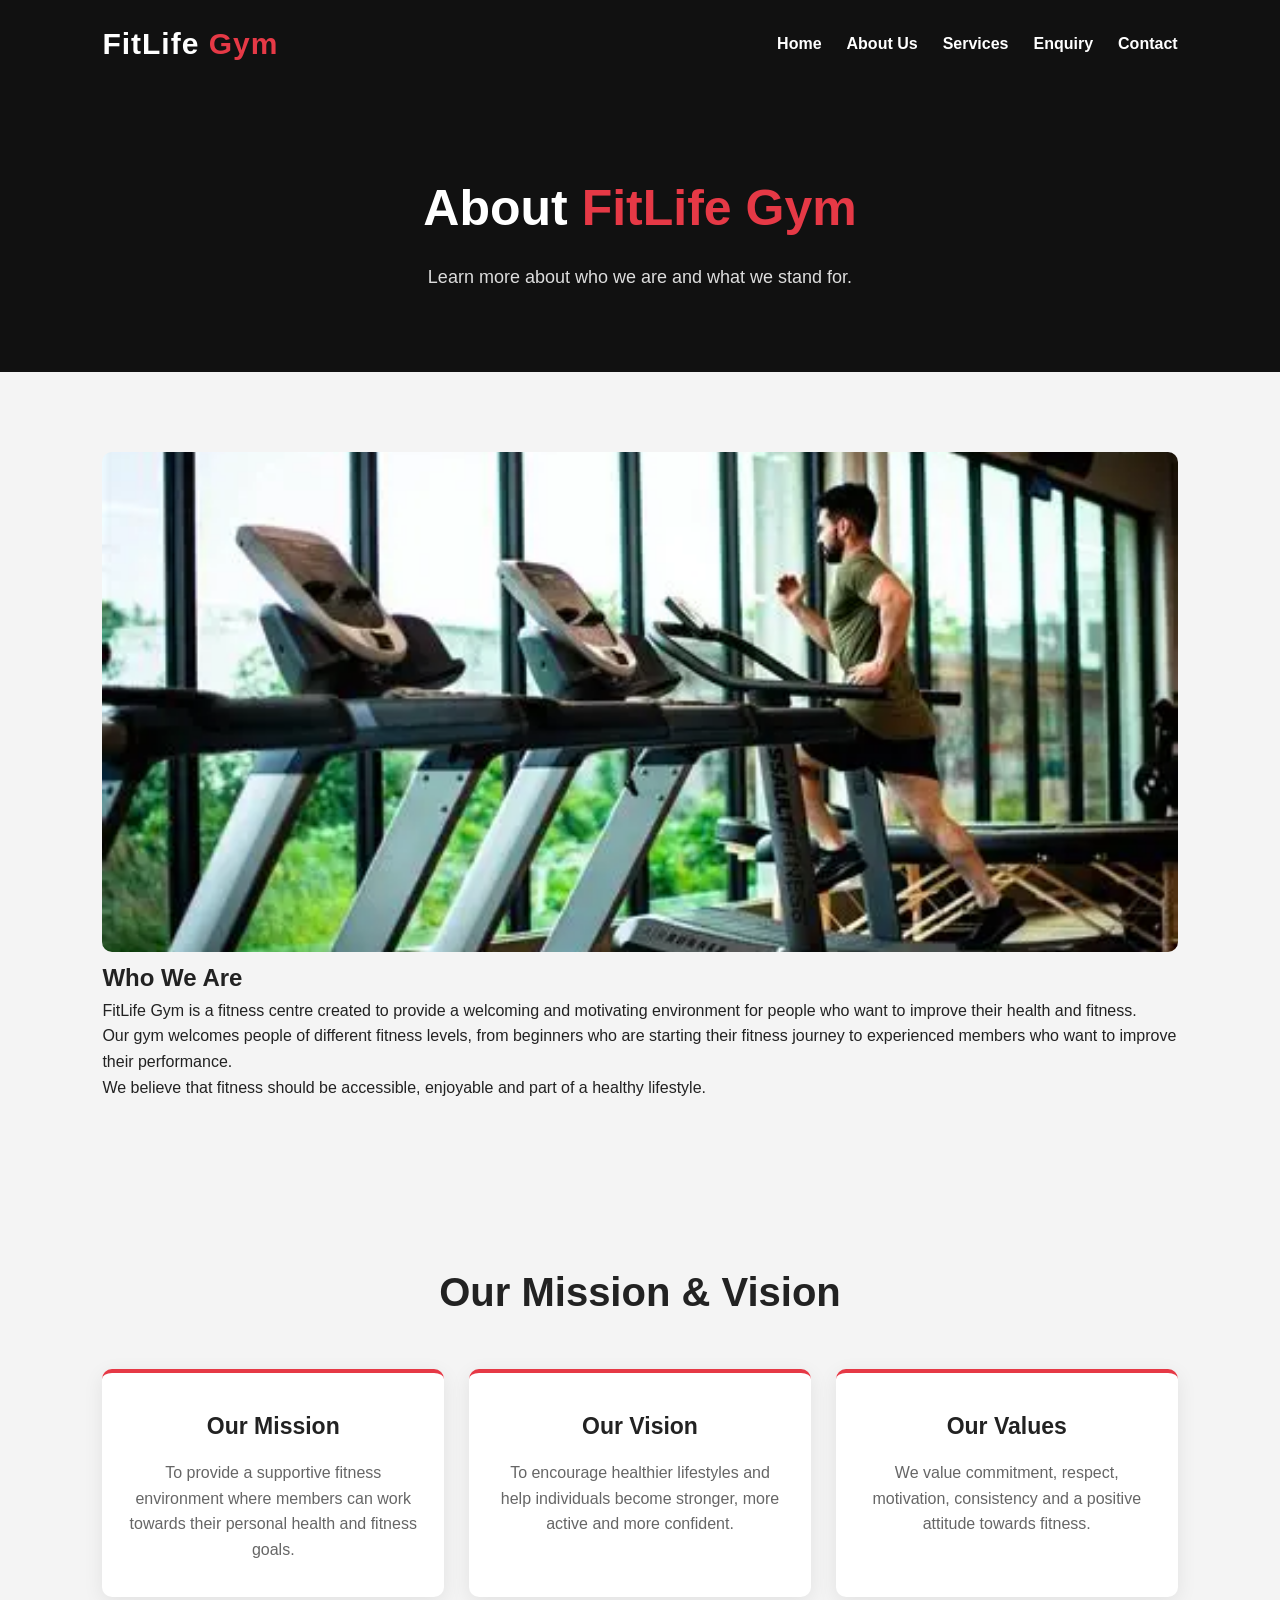
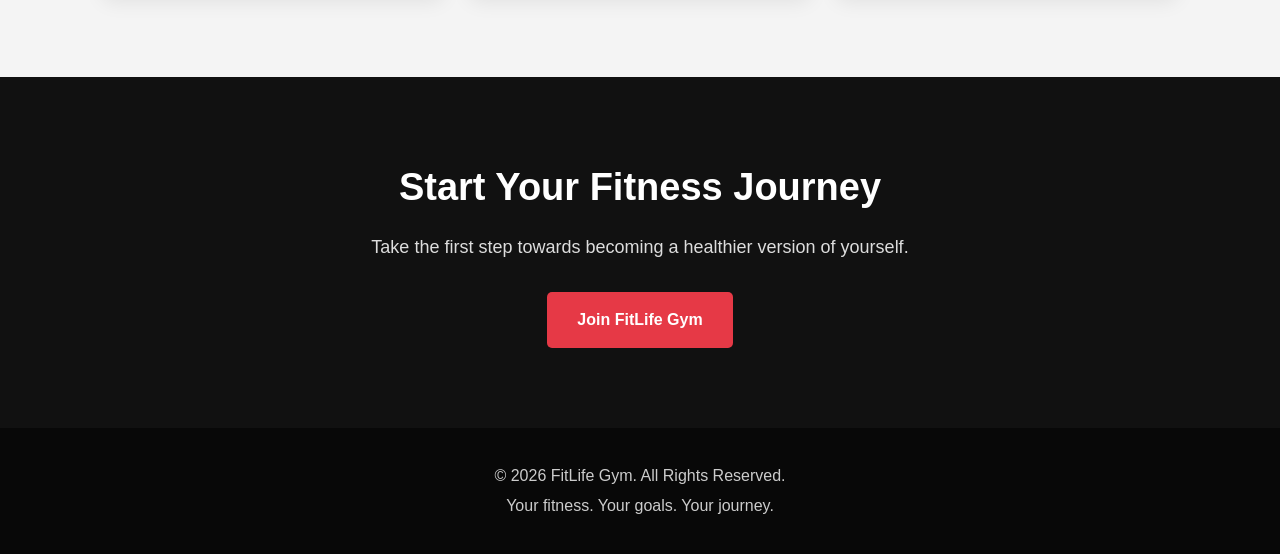
==== FitLife-Gym/about.html @ a68cfd8e "Add files via upload Updated README for Part 2 Added external CSS stylesheet Improved website styl" ====
<!DOCTYPE html>
<html lang="en">

<head>
    <meta charset="UTF-8">
    <meta name="viewport" content="width=device-width, initial-scale=1.0">

    <title>FitLife Gym | About Us</title>

    <link rel="stylesheet" href="css/style.css">
</head>

<body>

    <!-- Header -->
    <header>

        <div class="logo">
            FitLife <span>Gym</span>
        </div>

        <!-- Navigation -->
        <nav>
            <ul>
                <li><a href="index.html">Home</a></li>
                <li><a href="about.html">About Us</a></li>
                <li><a href="services.html">Services</a></li>
                <li><a href="enquiry.html">Enquiry</a></li>
                <li><a href="contact.html">Contact</a></li>
            </ul>
        </nav>

    </header>


    <!-- Page heading -->
    <section class="page-heading">

        <h1>About <span>FitLife Gym</span></h1>

        <p>
            Learn more about who we are and what we stand for.
        </p>

    </section>


    <!-- About section -->
    <section>

        <div class="about-section">

            <div class="about-image">

                <img src="images/gym - Copy.jpg" alt="FitLife Gym">

            </div>


            <div class="about-text">

                <h2>Who We Are</h2>

                <p>
                    FitLife Gym is a fitness centre created to
                    provide a welcoming and motivating environment
                    for people who want to improve their health
                    and fitness.
                </p>

                <p>
                    Our gym welcomes people of different fitness
                    levels, from beginners who are starting their
                    fitness journey to experienced members who
                    want to improve their performance.
                </p>

                <p>
                    We believe that fitness should be accessible,
                    enjoyable and part of a healthy lifestyle.
                </p>

            </div>

        </div>

    </section>


    <!-- Mission and Vision -->
    <section class="why-us">

        <div class="section-title">

            <h2>Our Mission & Vision</h2>

        </div>


        <div class="card-container">

            <div class="card">

                <h3>Our Mission</h3>

                <p>
                    To provide a supportive fitness environment
                    where members can work towards their personal
                    health and fitness goals.
                </p>

            </div>


            <div class="card">

                <h3>Our Vision</h3>

                <p>
                    To encourage healthier lifestyles and help
                    individuals become stronger, more active and
                    more confident.
                </p>

            </div>


            <div class="card">

                <h3>Our Values</h3>

                <p>
                    We value commitment, respect, motivation,
                    consistency and a positive attitude towards
                    fitness.
                </p>

            </div>

        </div>

    </section>


    <!-- Call to action -->
    <section class="cta">

        <h2>Start Your Fitness Journey</h2>

        <p>
            Take the first step towards becoming a healthier
            version of yourself.
        </p>

        <a href="enquiry.html" class="btn">
            Join FitLife Gym
        </a>

    </section>


    <!-- Footer -->
    <footer>

        <p>&copy; 2026 FitLife Gym. All Rights Reserved.</p>

        <p>Your fitness. Your goals. Your journey.</p>

    </footer>

</body>

</html>
---- FitLife-Gym/css/style.css ----
/* =========================================
   FITLIFE GYM WEBSITE
   Main CSS Stylesheet
   ========================================= */


/* ---------- RESET ---------- */

* {
    margin: 0;
    padding: 0;
    box-sizing: border-box;
}


/* ---------- BODY ---------- */

body {
    font-family: Arial, Helvetica, sans-serif;
    background-color: #f4f4f4;
    color: #222;
    line-height: 1.6;
}


/* ---------- HEADER ---------- */

header {
    background-color: #111111;
    color: white;

    padding: 20px 8%;

    display: flex;
    justify-content: space-between;
    align-items: center;

    position: sticky;
    top: 0;
    z-index: 1000;
}


/* Logo */

.logo {
    font-size: 30px;
    font-weight: bold;
    letter-spacing: 1px;
}

.logo span {
    color: #e63946;
}


/* ---------- NAVIGATION ---------- */

nav ul {
    list-style: none;

    display: flex;

    gap: 25px;
}

nav a {
    color: white;

    text-decoration: none;

    font-size: 16px;

    font-weight: bold;

    transition: 0.3s;
}

nav a:hover {
    color: #e63946;
}


/* =========================================
   HERO
   ========================================= */

.hero {

    min-height: 600px;

    background-image:

        linear-gradient(
            rgba(0, 0, 0, 0.65),
            rgba(0, 0, 0, 0.65)
        ),

        url("../images/gym.jpg");

    background-size: cover;

    background-position: center;

    display: flex;

    justify-content: center;

    align-items: center;

    text-align: center;

    color: white;

    padding: 40px;
}


/* Hero content */

.hero-content {
    max-width: 800px;
}


/* Hero heading */

.hero h1 {
    font-size: 58px;

    line-height: 1.1;

    margin-bottom: 25px;

    font-weight: 800;
}

.hero h1 span {
    color: #e63946;
}


/* Hero paragraph */

.hero p {
    font-size: 20px;

    margin-bottom: 35px;
}


/* =========================================
   BUTTON
   ========================================= */

.btn {

    display: inline-block;

    background-color: #e63946;

    color: white;

    padding: 15px 30px;

    border-radius: 5px;

    text-decoration: none;

    font-weight: bold;

    font-size: 16px;

    transition: 0.3s;
}


.btn:hover {

    background-color: #b71c2a;

    transform: translateY(-3px);
}


/* =========================================
   GENERAL SECTIONS
   ========================================= */

section {

    padding: 80px 8%;
}


/* Section title */

.section-title {

    text-align: center;

    max-width: 850px;

    margin: 0 auto 45px;
}


.section-title h2 {

    font-size: 40px;

    margin-bottom: 15px;
}


.section-title p {

    color: #555;

    font-size: 17px;
}


/* =========================================
   INTRODUCTION
   ========================================= */

.intro {

    background-color: white;

    text-align: center;
}


.intro .section-title {

    margin-bottom: 0;
}


/* =========================================
   WHY US
   ========================================= */

.why-us {

    background-color: #f4f4f4;
}


/* Cards */

.card-container {

    max-width: 1100px;

    margin: auto;

    display: grid;

    grid-template-columns:
        repeat(3, 1fr);

    gap: 25px;
}


/* Individual cards */

.card {

    background-color: white;

    padding: 35px 25px;

    text-align: center;

    border-radius: 10px;

    border-top: 4px solid #e63946;

    box-shadow:
        0 5px 20px
        rgba(0, 0, 0, 0.08);

    transition: 0.3s;
}


.card:hover {

    transform: translateY(-8px);

    box-shadow:
        0 10px 25px
        rgba(0, 0, 0, 0.15);
}


.card h3 {

    font-size: 23px;

    margin-bottom: 15px;
}


.card p {

    color: #666;

    font-size: 16px;
}


/* =========================================
   CALL TO ACTION
   ========================================= */

.cta {

    background-color: #111111;

    color: white;

    text-align: center;
}


.cta h2 {

    font-size: 38px;

    margin-bottom: 15px;
}


.cta p {

    font-size: 18px;

    margin-bottom: 30px;

    color: #dddddd;
}


/* =========================================
   FOOTER
   ========================================= */

footer {

    background-color: #080808;

    color: white;

    text-align: center;

    padding: 30px;
}


footer p {

    margin: 5px;

    color: #cccccc;
}


/* =========================================
   TABLET
   ========================================= */

@media (max-width: 900px) {

    header {

        flex-direction: column;

        gap: 20px;
    }


    .card-container {

        grid-template-columns:
            repeat(2, 1fr);
    }


    .hero h1 {

        font-size: 48px;
    }
}


/* =========================================
   MOBILE
   ========================================= */

@media (max-width: 600px) {

    header {

        padding: 20px;
    }


    nav ul {

        flex-direction: column;

        text-align: center;

        gap: 10px;
    }


    .hero {

        min-height: 500px;
    }


    .hero h1 {

        font-size: 38px;
    }


    .hero p {

        font-size: 17px;
    }


    section {

        padding: 60px 5%;
    }


    .card-container {

        grid-template-columns: 1fr;
    }


    .section-title h2 {

        font-size: 32px;
    }


    .cta h2 {

        font-size: 30px;
    }
}

/* =========================================
   INNER PAGE HEADINGS
   ========================================= */

.page-heading {
    background-color: #111111;
    color: white;

    text-align: center;

    padding: 80px 20px;
}

.page-heading h1 {
    font-size: 50px;
    margin-bottom: 15px;
}

.page-heading h1 span {
    color: #e63946;
}

.page-heading p {
    font-size: 18px;
    color: #dddddd;
}


/* =========================================
   ABOUT IMAGE
   ========================================= */

.about-image img {
    width: 100%;
    max-height: 500px;
    object-fit: cover;
    border-radius: 10px;
}


/* =========================================
   SERVICE CARDS
   ========================================= */

.services-container {
    max-width: 1100px;
    margin: auto;

    display: grid;

    grid-template-columns:
        repeat(3, 1fr);

    gap: 30px;
}

.service-card {
    background-color: white;

    padding: 35px 25px;

    text-align: center;

    border-radius: 10px;

    border-top: 4px solid #e63946;

    box-shadow:
        0 5px 20px
        rgba(0, 0, 0, 0.08);

    transition: 0.3s;
}

.service-card:hover {
    transform: translateY(-8px);

    box-shadow:
        0 10px 25px
        rgba(0, 0, 0, 0.15);
}

.service-card h3 {
    font-size: 24px;
    margin-bottom: 15px;
}

.service-card p {
    color: #666666;
    margin-bottom: 25px;
}

.service-card .btn {
    border: none;
    cursor: pointer;
}

.service-icon {
    font-size: 45px;
    margin-bottom: 15px;
}


/* =========================================
   FORM BUTTON
   ========================================= */

button.btn {
    border: none;
    cursor: pointer;
}


/* =========================================
   MOBILE INNER PAGES
   ========================================= */

@media (max-width: 900px) {

    .services-container {
        grid-template-columns: repeat(2, 1fr);
    }

    .page-heading h1 {
        font-size: 42px;
    }
}


@media (max-width: 600px) {

    .services-container {
        grid-template-columns: 1fr;
    }

    .page-heading {
        padding: 60px 20px;
    }

    .page-heading h1 {
        font-size: 34px;
    }
}
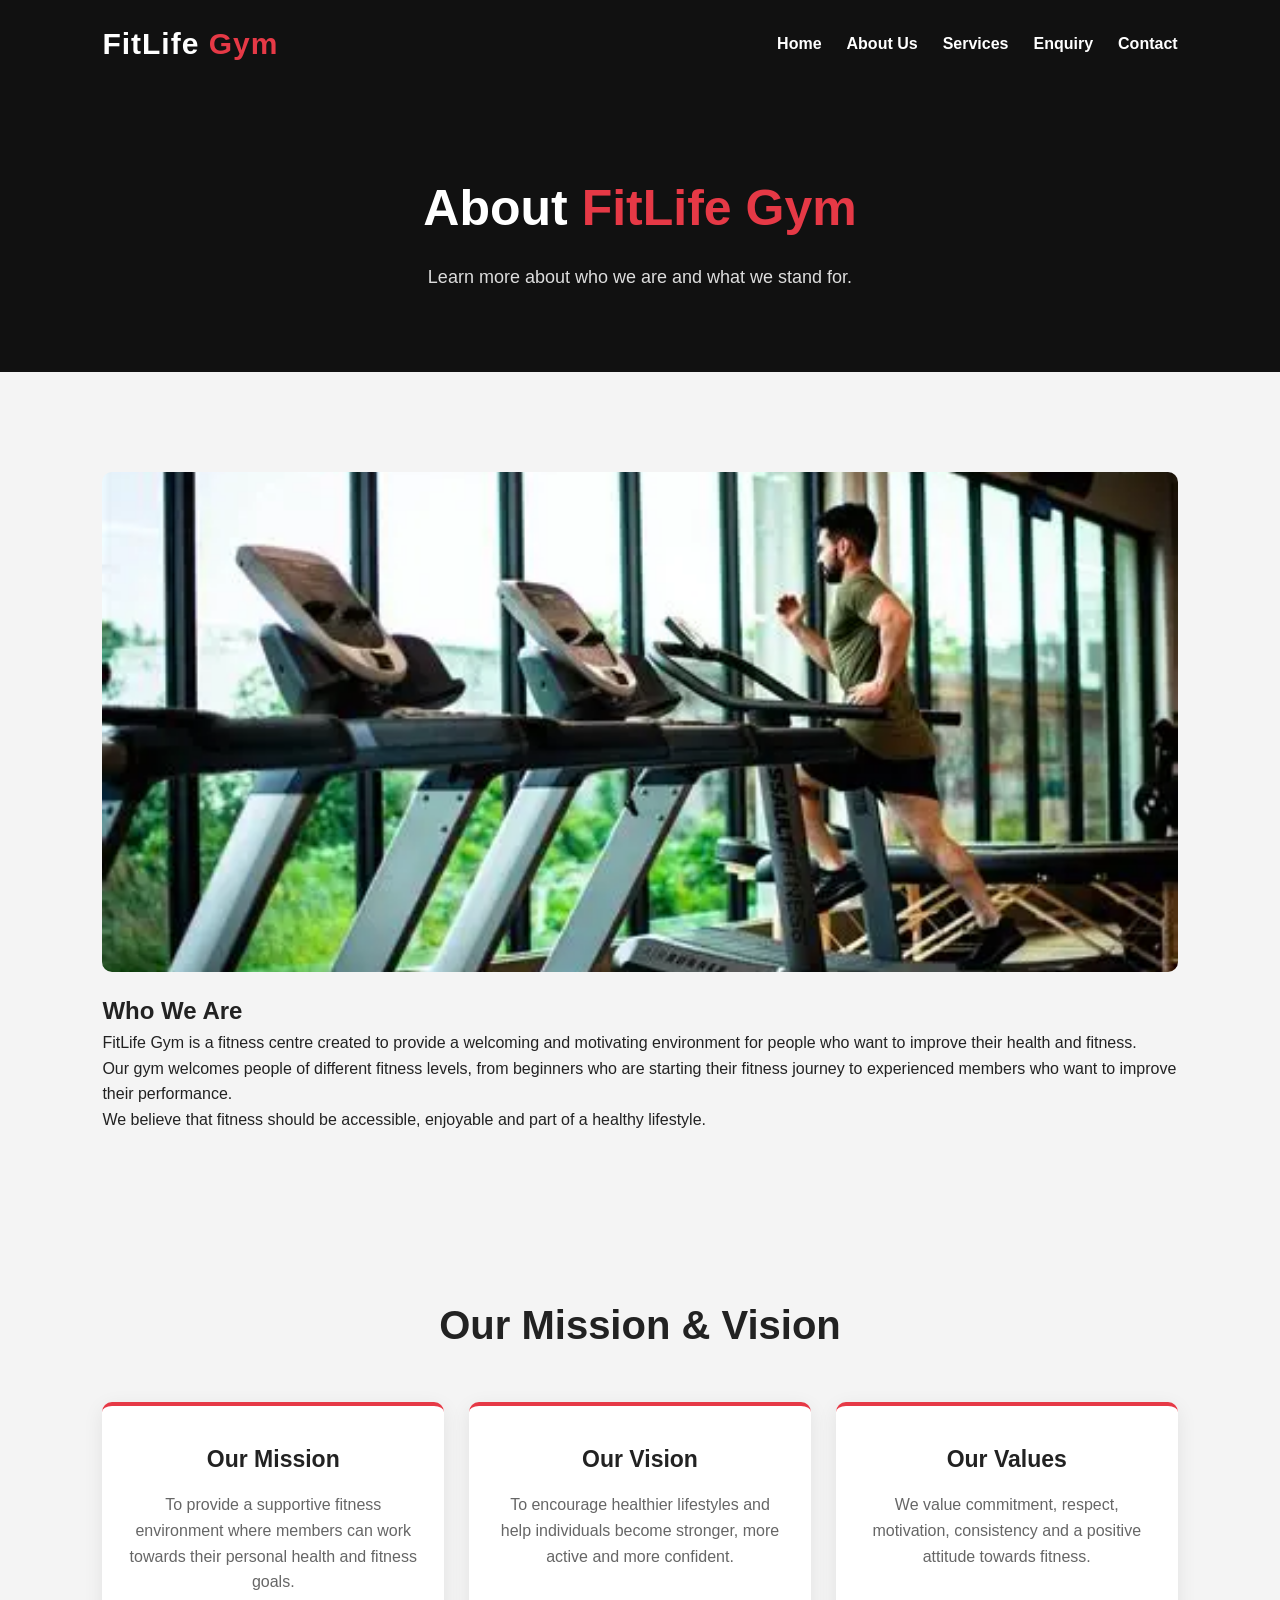
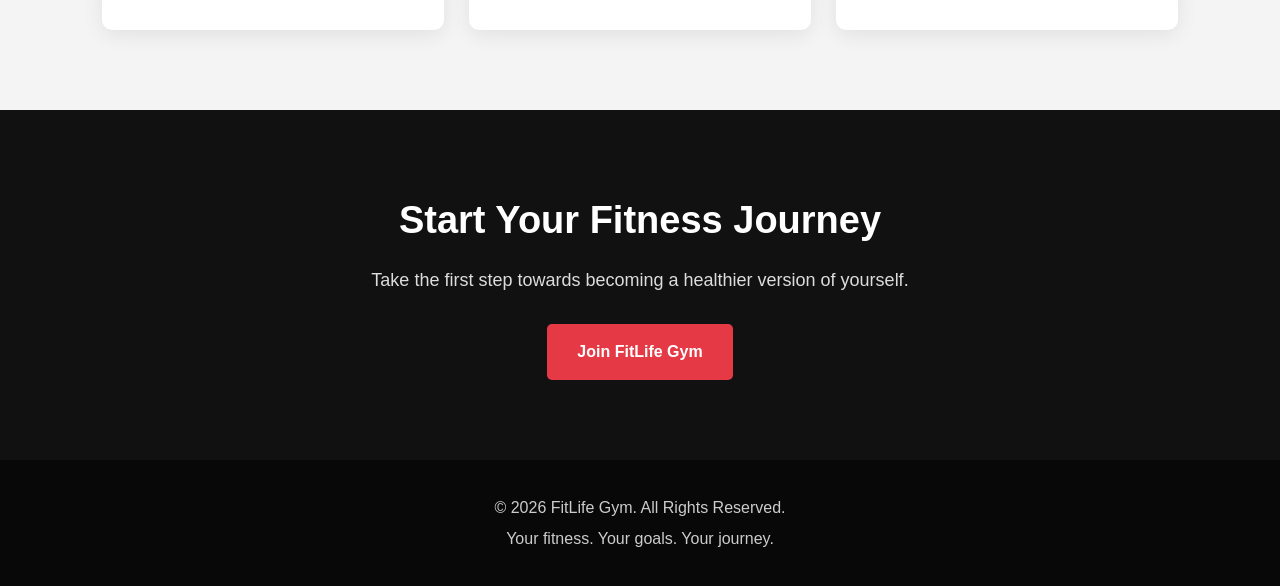
==== commit 790a4be5: "Complete Part 3 website improvements" ====
--- a/FitLife-Gym/about.html
+++ b/FitLife-Gym/about.html
@@ -6,6 +6,7 @@
     <meta name="viewport" content="width=device-width, initial-scale=1.0">
 
     <title>FitLife Gym | About Us</title>
+    <meta name="description" content="Learn more about FitLife Gym, our fitness goals, values and commitment to helping members stay healthy.">
 
     <link rel="stylesheet" href="css/style.css">
 </head>
@@ -52,7 +53,11 @@
 
             <div class="about-image">
 
-                <img src="images/gym - Copy.jpg" alt="FitLife Gym">
+                <img
+    src="images/gym - Copy.jpg"
+    alt="FitLife Gym interior and fitness equipment"
+    class="page-image"
+>
 
             </div>
 
@@ -167,6 +172,7 @@
         <p>Your fitness. Your goals. Your journey.</p>
 
     </footer>
+    <script src="js/script.js"></script>
 
 </body>
 
--- a/FitLife-Gym/css/style.css
+++ b/FitLife-Gym/css/style.css
@@ -606,3 +606,415 @@
     }
 }
 
+
+/* =====================================
+   PART 3 - RESPONSIVE DESIGN
+   ===================================== */
+
+/* Large desktop screens */
+@media screen and (min-width: 1200px) {
+    .container {
+        max-width: 1200px;
+        margin: auto;
+    }
+
+    h1 {
+        font-size: 3rem;
+    }
+}
+
+/* Laptops and smaller desktops */
+@media screen and (max-width: 1024px) {
+    .container {
+        width: 90%;
+    }
+
+    h1 {
+        font-size: 2.5rem;
+    }
+
+    .page-image {
+        max-width: 100%;
+    }
+}
+
+/* Tablets */
+@media screen and (max-width: 768px) {
+
+    nav {
+        display: flex;
+        flex-wrap: wrap;
+        justify-content: center;
+        gap: 12px;
+    }
+
+    nav a {
+        font-size: 14px;
+    }
+
+    h1 {
+        font-size: 2rem;
+    }
+
+    h2 {
+        font-size: 1.6rem;
+    }
+
+    .container {
+        width: 95%;
+    }
+
+    .form-container {
+        width: 90%;
+        padding: 1.5rem;
+    }
+
+    .page-image {
+        width: 100%;
+        height: auto;
+    }
+}
+
+/* Mobile phones */
+@media screen and (max-width: 480px) {
+
+    body {
+        font-size: 14px;
+    }
+
+    header {
+        padding: 15px;
+    }
+
+    nav {
+        flex-direction: column;
+        align-items: center;
+    }
+
+    nav a {
+        padding: 8px;
+    }
+
+    h1 {
+        font-size: 1.7rem;
+    }
+
+    h2 {
+        font-size: 1.4rem;
+    }
+
+    p {
+        line-height: 1.6;
+    }
+
+    .form-container {
+        width: 100%;
+        padding: 1rem;
+    }
+
+    button {
+        width: 100%;
+    }
+
+    .page-image {
+        width: 100%;
+        height: auto;
+    }
+}
+
+/* =====================================
+   INTERACTION STATES
+   ===================================== */
+
+/* Navigation hover effect */
+nav a {
+    transition: color 0.3s ease;
+}
+
+nav a:hover {
+    color: #ff8c42;
+}
+
+/* Button hover effect */
+button,
+.btn {
+    cursor: pointer;
+    transition: all 0.3s ease;
+}
+
+button:hover,
+.btn:hover {
+    background-color: #ff8c42;
+    transform: translateY(-3px);
+}
+
+/* Button click effect */
+button:active,
+.btn:active {
+    transform: scale(0.97);
+}
+
+/* Keyboard focus effect */
+a:focus-visible,
+button:focus-visible,
+input:focus-visible,
+textarea:focus-visible,
+select:focus-visible {
+    outline: 3px solid #ff8c42;
+    outline-offset: 3px;
+}
+
+/* Form input focus */
+input:focus,
+textarea:focus,
+select:focus {
+    border-color: #ff8c42;
+    box-shadow: 0 0 5px rgba(255, 140, 66, 0.4);
+}
+
+/* Image hover effect */
+.page-image {
+    transition: transform 0.3s ease;
+}
+
+.page-image:hover {
+    transform: scale(1.02);
+}
+/* Responsive gym image */
+.page-image {
+    width: 100%;
+    max-width: 100%;
+    height: auto;
+    display: block;
+    object-fit: cover;
+    border-radius: 12px;
+    margin: 20px auto;
+}
+
+/* Responsive image for smaller screens */
+@media screen and (max-width: 768px) {
+    .page-image {
+        width: 100%;
+        height: auto;
+        border-radius: 8px;
+    }
+}
+/* FAQ Section */
+.faq-section {
+    max-width: 800px;
+    margin: 50px auto;
+    padding: 20px;
+}
+
+.faq-section h2 {
+    text-align: center;
+    margin-bottom: 25px;
+    color: red;
+}
+
+.faq-item {
+    margin-bottom: 12px;
+    border: 1px solid #444;
+    border-radius: 5px;
+    overflow: hidden;
+}
+
+.faq-question {
+    width: 100%;
+    padding: 18px;
+    background-color: #111;
+    color: white;
+    border: none;
+    text-align: left;
+    font-size: 16px;
+    cursor: pointer;
+    display: flex;
+    justify-content: space-between;
+    align-items: center;
+}
+
+.faq-question span {
+    color: red;
+    font-size: 22px;
+}
+
+.faq-question:hover {
+    background-color: #292929;
+}
+
+.faq-answer {
+    display: none;
+    padding: 15px;
+    background-color: #222;
+    color: white;
+}
+
+.faq-item.active .faq-answer {
+    display: block;
+}
+/* Image Gallery */
+.gallery-section {
+    padding: 40px 20px;
+    text-align: center;
+}
+
+.gallery-section h2 {
+    color: red;
+    margin-bottom: 25px;
+}
+
+.gallery {
+    display: grid;
+    grid-template-columns: repeat(auto-fit, minmax(200px, 1fr));
+    gap: 20px;
+}
+
+.gallery-image {
+    width: 100%;
+    height: 220px;
+    object-fit: cover;
+    cursor: pointer;
+    border: 2px solid red;
+    border-radius: 8px;
+    transition: transform 0.3s ease;
+}
+
+.gallery-image:hover {
+    transform: scale(1.04);
+}
+
+/* Image Lightbox */
+.image-modal {
+    display: none;
+    position: fixed;
+    z-index: 1000;
+    inset: 0;
+    background: rgba(0, 0, 0, 0.9);
+    justify-content: center;
+    align-items: center;
+    padding: 30px;
+}
+
+.image-modal img {
+    max-width: 90%;
+    max-height: 85vh;
+}
+
+#closeModal {
+    position: absolute;
+    top: 20px;
+    right: 35px;
+    color: white;
+    font-size: 40px;
+    cursor: pointer;
+}
+/* Service Search */
+.service-search {
+    text-align: center;
+    padding: 30px 20px;
+}
+
+.service-search h2 {
+    color: red;
+}
+
+#serviceSearch {
+    width: 80%;
+    max-width: 500px;
+    padding: 12px;
+    margin-top: 15px;
+    border: 2px solid red;
+    border-radius: 5px;
+    font-size: 16px;
+}
+
+#searchMessage {
+    margin-top: 15px;
+    color: white;
+}
+/* Scroll Animations */
+.fade-in {
+    opacity: 0;
+    transform: translateY(30px);
+    transition: opacity 0.8s ease, transform 0.8s ease;
+}
+
+.fade-in.show {
+    opacity: 1;
+    transform: translateY(0);
+}
+
+@media (prefers-reduced-motion: reduce) {
+    .fade-in {
+        opacity: 1;
+        transform: none;
+        transition: none;
+    }
+}
+/* Interactive Map */
+.map-section {
+    padding: 40px 20px;
+    text-align: center;
+}
+
+.map-section h2 {
+    color: red;
+    margin-bottom: 15px;
+}
+
+.map-section iframe {
+    max-width: 900px;
+    border-radius: 8px;
+    margin-top: 20px;
+}
+/* Enquiry Form */
+.enquiry-section {
+    max-width: 600px;
+    margin: 40px auto;
+    padding: 20px;
+}
+
+.enquiry-section h2 {
+    color: red;
+    text-align: center;
+}
+
+#enquiryForm {
+    display: flex;
+    flex-direction: column;
+    gap: 12px;
+}
+
+#enquiryForm input,
+#enquiryForm textarea {
+    padding: 12px;
+    border: 1px solid #888;
+    border-radius: 5px;
+}
+
+#enquiryForm textarea {
+    min-height: 120px;
+}
+
+#enquiryForm button {
+    padding: 12px;
+    background: red;
+    color: white;
+    border: none;
+    cursor: pointer;
+}
+
+#formMessage {
+    color: red;
+    font-weight: bold;
+}
+/* Image hover effect */
+.gallery-image {
+    transition: transform 0.3s ease, filter 0.3s ease;
+    cursor: pointer;
+}
+
+.gallery-image:hover {
+    transform: scale(1.05);
+    filter: brightness(80%);
+}
